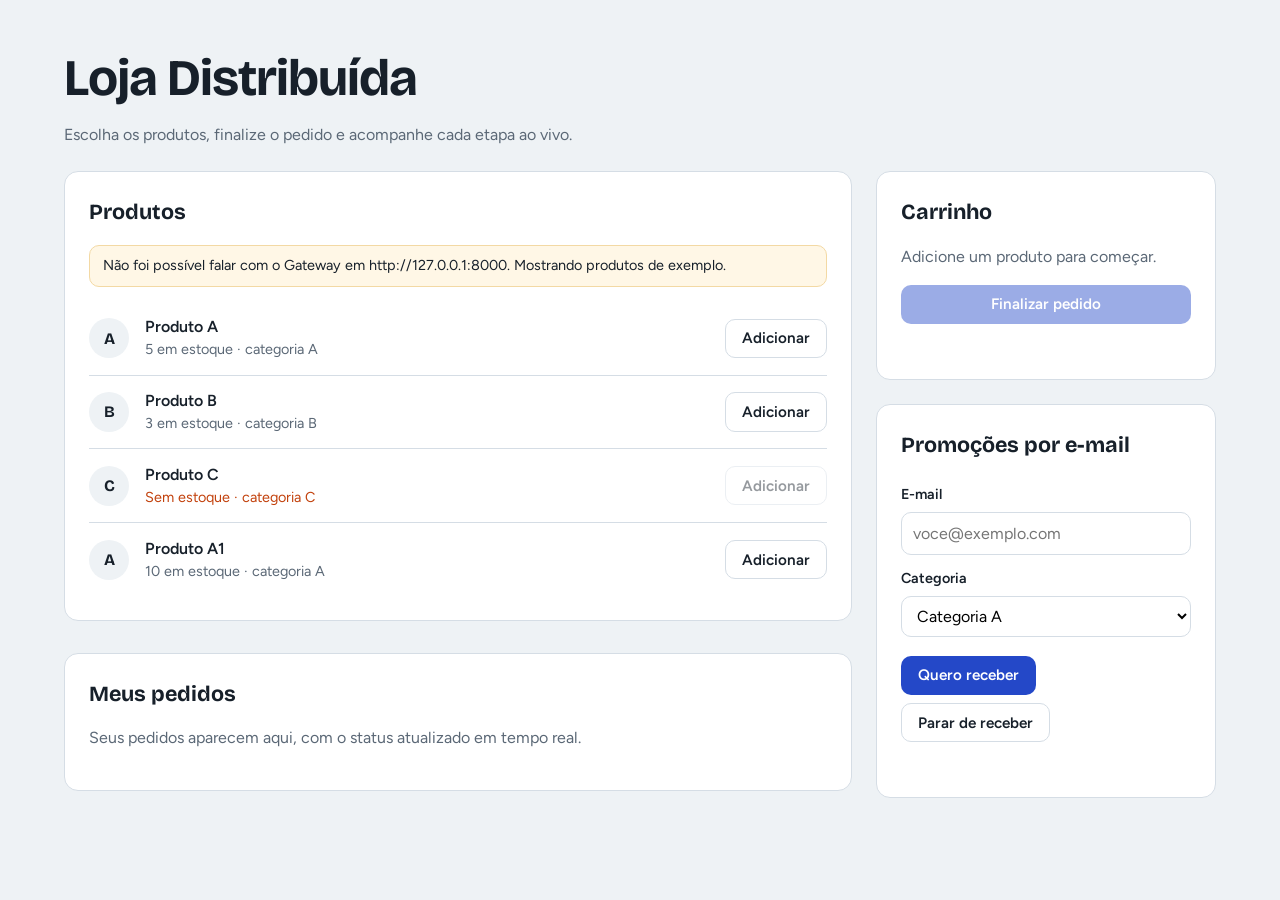
==== trabalho2/src/frontend/index.html @ f9e9c72c "Adiciona MS Promoções com Resend, frontend e corrige conexão/SSE do Gateway" ====
<!DOCTYPE html>
<html lang="pt-BR">
<head>
  <meta charset="UTF-8">
  <meta name="viewport" content="width=device-width, initial-scale=1">
  <title>Loja Distribuída</title>
  <link rel="preconnect" href="https://fonts.googleapis.com">
  <link rel="preconnect" href="https://fonts.gstatic.com" crossorigin>
  <link href="https://fonts.googleapis.com/css2?family=Bricolage+Grotesque:opsz,wght@12..96,500;12..96,700&family=Figtree:wght@400;500;600&display=swap" rel="stylesheet">
  <link rel="stylesheet" href="style.css">
</head>
<body>
  <header class="topo">
    <h1>Loja Distribuída</h1>
    <p>Escolha os produtos, finalize o pedido e acompanhe cada etapa ao vivo.</p>
  </header>

  <main class="layout">
    <!-- Catálogo: GET /produtos -->
    <section class="catalogo" aria-labelledby="titulo-catalogo">
      <h2 id="titulo-catalogo">Produtos</h2>
      <p id="aviso-catalogo" class="aviso" hidden></p>
      <ul id="lista-produtos" class="produtos"></ul>
    </section>

    <aside class="lateral">
      <!-- Carrinho: POST /pedido -->
      <section class="carrinho" aria-labelledby="titulo-carrinho">
        <h2 id="titulo-carrinho">Carrinho</h2>
        <ul id="itens-carrinho" class="itens"></ul>
        <p id="carrinho-vazio" class="vazio">Adicione um produto para começar.</p>
        <button id="botao-finalizar" class="botao principal" disabled>Finalizar pedido</button>
        <p id="msg-carrinho" class="mensagem" role="status"></p>
      </section>

      <!-- Promoções: POST / DELETE /interesse -->
      <section class="promocoes" aria-labelledby="titulo-promocoes">
        <h2 id="titulo-promocoes">Promoções por e-mail</h2>
        <form id="form-interesse">
          <label for="email">E-mail</label>
          <input id="email" type="email" required placeholder="voce@exemplo.com">

          <label for="categoria">Categoria</label>
          <select id="categoria">
            <option value="A">Categoria A</option>
            <option value="B">Categoria B</option>
            <option value="C">Categoria C</option>
            <option value="*">Todas as categorias</option>
          </select>

          <div class="acoes">
            <button type="submit" class="botao principal">Quero receber</button>
            <button type="button" id="botao-cancelar" class="botao secundario">Parar de receber</button>
          </div>
        </form>
        <p id="msg-promocoes" class="mensagem" role="status"></p>
      </section>
    </aside>

    <!-- Acompanhamento: SSE em /pedidos/{id}/status -->
    <section class="pedidos" aria-labelledby="titulo-pedidos">
      <h2 id="titulo-pedidos">Meus pedidos</h2>
      <p id="sem-pedidos" class="vazio">Seus pedidos aparecem aqui, com o status atualizado em tempo real.</p>
      <ol id="lista-pedidos" class="lista-pedidos" aria-live="polite"></ol>
    </section>
  </main>

  <script src="app.js"></script>
</body>
</html>
---- trabalho2/src/frontend/style.css ----
/* ---------- Cores e fontes (tokens) ---------- */
:root {
  --fundo: #eef2f5;
  --papel: #ffffff;
  --tinta: #17202a;
  --suave: #5b6876;
  --linha: #d5dde5;
  --azul: #2448c8;
  --verde: #1e8e5a;
  --vermelho: #c2410c;
  --ambar: #b7791f;

  --titulo: "Bricolage Grotesque", "Segoe UI", system-ui, sans-serif;
  --texto: "Figtree", "Segoe UI", system-ui, sans-serif;
}

* { box-sizing: border-box; }

body {
  margin: 0;
  background: var(--fundo);
  color: var(--tinta);
  font: 400 16px/1.5 var(--texto);
}

h1, h2 { font-family: var(--titulo); margin: 0; }
h2 { font-size: 1.35rem; font-weight: 700; margin-bottom: 1rem; }

/* ---------- Topo ---------- */
.topo {
  padding: 2.5rem 1.5rem 1.5rem;
  max-width: 1200px;
  margin: 0 auto;
}
.topo h1 { font-size: clamp(2rem, 5vw, 3.2rem); font-weight: 700; letter-spacing: -0.02em; }
.topo p { color: var(--suave); margin: 0.4rem 0 0; }

/* ---------- Layout em grade ---------- */
.layout {
  max-width: 1200px;
  margin: 0 auto;
  padding: 0 1.5rem 3rem;
  display: grid;
  grid-template-columns: 1fr 340px;
  grid-template-areas:
    "catalogo lateral"
    "pedidos  lateral";
  gap: 1.5rem;
  align-items: start;
}
.catalogo { grid-area: catalogo; }
.lateral  { grid-area: lateral; display: grid; gap: 1.5rem; position: sticky; top: 1rem; }
.pedidos  { grid-area: pedidos; }

.catalogo, .carrinho, .promocoes, .pedidos {
  background: var(--papel);
  border: 1px solid var(--linha);
  border-radius: 14px;
  padding: 1.5rem;
}

@media (max-width: 820px) {
  .layout {
    grid-template-columns: 1fr;
    grid-template-areas: "catalogo" "lateral" "pedidos";
  }
  .lateral { position: static; }
}

/* ---------- Catálogo ---------- */
.produtos { list-style: none; margin: 0; padding: 0; }
.produto {
  display: grid;
  grid-template-columns: 2.5rem 1fr auto;
  align-items: center;
  gap: 1rem;
  padding: 0.85rem 0;
  border-top: 1px solid var(--linha);
}
.produto:first-child { border-top: none; }
.selo {
  width: 2.5rem; height: 2.5rem;
  display: grid; place-items: center;
  border-radius: 50%;
  background: var(--fundo);
  font: 700 1rem var(--titulo);
}
.produto-nome { font-weight: 600; }
.produto-estoque { color: var(--suave); font-size: 0.9rem; }
.produto-estoque.zerado { color: var(--vermelho); }

/* ---------- Botões ---------- */
.botao {
  font: 600 0.95rem var(--texto);
  border-radius: 10px;
  padding: 0.6rem 1rem;
  cursor: pointer;
  border: 1px solid transparent;
}
.botao.principal { background: var(--azul); color: #fff; }
.botao.principal:hover { background: #1b39a3; }
.botao.secundario { background: transparent; color: var(--tinta); border-color: var(--linha); }
.botao.secundario:hover { border-color: var(--suave); }
.botao:disabled { opacity: 0.45; cursor: not-allowed; }
.botao:focus-visible, input:focus-visible, select:focus-visible {
  outline: 3px solid var(--azul);
  outline-offset: 2px;
}

/* ---------- Carrinho ---------- */
.itens { list-style: none; margin: 0 0 1rem; padding: 0; }
.item {
  display: flex; justify-content: space-between; align-items: center;
  padding: 0.4rem 0;
}
.item button {
  background: none; border: none; color: var(--suave);
  cursor: pointer; font-size: 0.9rem; text-decoration: underline;
}
.carrinho .botao.principal { width: 100%; }

/* ---------- Formulário de promoções ---------- */
form { display: grid; gap: 0.4rem; }
label { font-weight: 600; font-size: 0.9rem; margin-top: 0.4rem; }
input, select {
  font: inherit;
  padding: 0.55rem 0.7rem;
  border: 1px solid var(--linha);
  border-radius: 10px;
  background: var(--papel);
}
.acoes { display: flex; gap: 0.5rem; flex-wrap: wrap; margin-top: 0.8rem; }

/* ---------- Mensagens ---------- */
.vazio { color: var(--suave); margin: 0 0 1rem; }
.aviso {
  background: #fff7e6; border: 1px solid #f3d9a4;
  border-radius: 10px; padding: 0.6rem 0.8rem; font-size: 0.9rem;
}
.mensagem { min-height: 1.5em; margin: 0.6rem 0 0; font-size: 0.9rem; }
.mensagem.ok { color: var(--verde); }
.mensagem.erro { color: var(--vermelho); }

/* ---------- Pedidos: a trilha de status ---------- */
.lista-pedidos { list-style: none; margin: 0; padding: 0; display: grid; gap: 1rem; }
.pedido { border-top: 1px solid var(--linha); padding-top: 1rem; }
.pedido:first-child { border-top: none; padding-top: 0; }
.pedido-topo { display: flex; justify-content: space-between; align-items: baseline; gap: 1rem; flex-wrap: wrap; }
.pedido-titulo { font: 700 1.1rem var(--titulo); }
.pedido-itens { color: var(--suave); font-size: 0.9rem; }

.trilha {
  list-style: none; margin: 1rem 0 0; padding: 0;
  display: grid; grid-template-columns: repeat(3, 1fr);
  position: relative;
}
.etapa { position: relative; padding-top: 1.6rem; text-align: center; }
/* a linha que liga as bolinhas */
.etapa::before {
  content: ""; position: absolute; top: 0.55rem; left: -50%; width: 100%;
  height: 3px; background: var(--linha); z-index: 0;
}
.etapa:first-child::before { display: none; }
/* a bolinha */
.etapa::after {
  content: ""; position: absolute; top: 0; left: 50%; transform: translateX(-50%);
  width: 1.25rem; height: 1.25rem; border-radius: 50%;
  background: var(--papel); border: 3px solid var(--linha); z-index: 1;
  transition: background 0.3s, border-color 0.3s;
}
.etapa-nome { display: block; font-weight: 600; font-size: 0.9rem; }
.etapa-status { display: block; color: var(--suave); font-size: 0.85rem; }

.etapa.ok::after { background: var(--verde); border-color: var(--verde); }
.etapa.ok::before { background: var(--verde); }
.etapa.ok .etapa-status { color: var(--verde); }

.etapa.erro::after { background: var(--vermelho); border-color: var(--vermelho); }
.etapa.erro .etapa-status { color: var(--vermelho); }

.etapa.andamento::after { border-color: var(--ambar); animation: pulsar 1.2s ease-in-out infinite; }
.etapa.andamento .etapa-status { color: var(--ambar); }

@keyframes pulsar { 50% { box-shadow: 0 0 0 6px rgba(183, 121, 31, 0.2); } }

.pagar { margin-top: 1rem; }

@media (prefers-reduced-motion: reduce) {
  .etapa::after { transition: none; }
  .etapa.andamento::after { animation: none; }
}
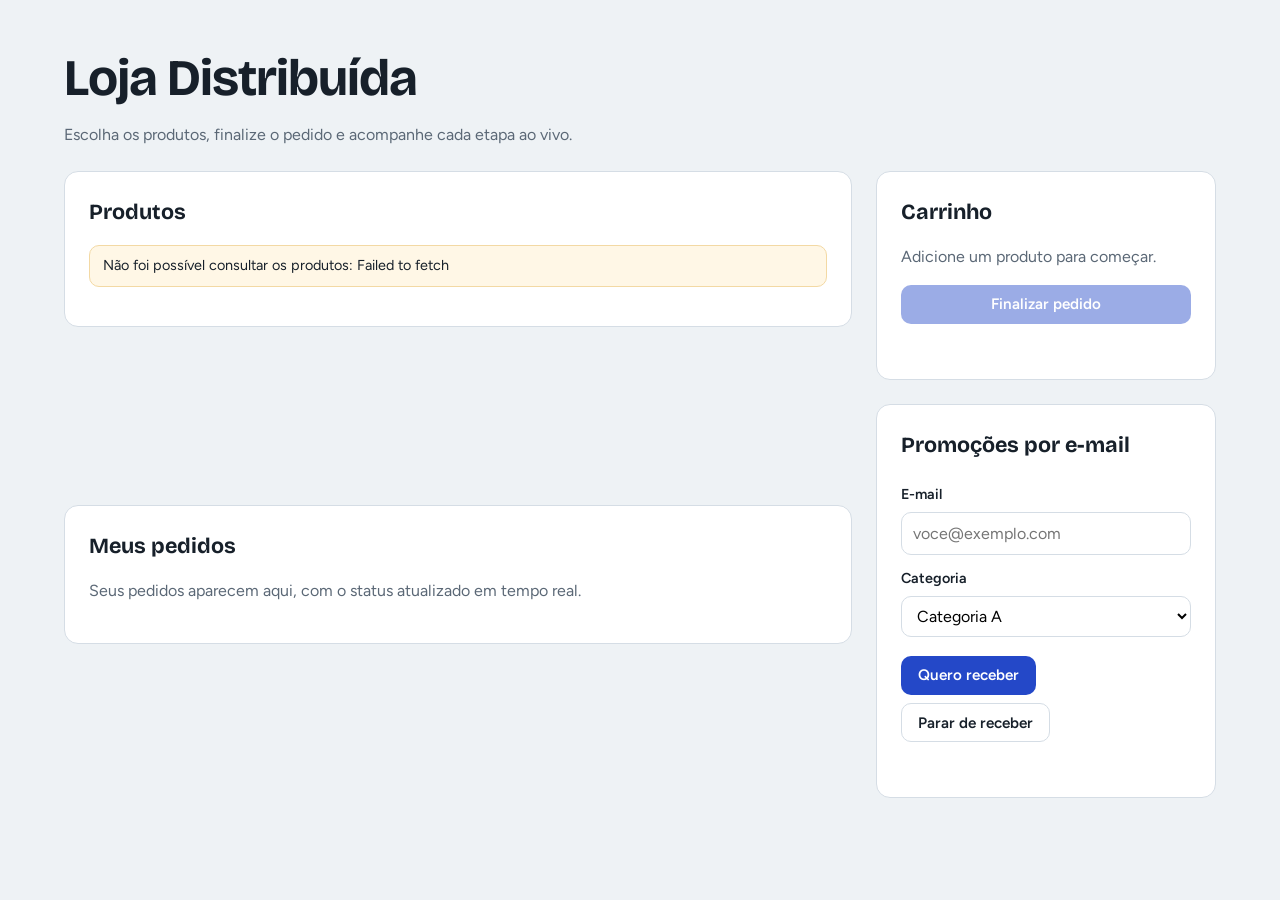
==== commit 64858007: "Pagamento e Estoque concluídos Acho que agora está pronto" ====
--- a/trabalho2/src/frontend/index.html
+++ b/trabalho2/src/frontend/index.html
@@ -65,6 +65,6 @@
     </section>
   </main>
 
-  <script src="app.js"></script>
+  <script src="app.js?v=order-actions-2"></script>
 </body>
 </html>
--- a/trabalho2/src/frontend/style.css
+++ b/trabalho2/src/frontend/style.css
@@ -185,6 +185,58 @@
 
 .pagar { margin-top: 1rem; }
 
+/* ---------- Checkout de pagamento ---------- */
+.checkout-topo { max-width: 760px; padding-bottom: 1.25rem; }
+.checkout-marca {
+  color: var(--azul) !important;
+  font: 700 0.9rem var(--titulo);
+}
+.checkout-layout {
+  max-width: 760px;
+  margin: 0 auto;
+  padding: 0 1.5rem 3rem;
+}
+.checkout-painel {
+  background: var(--papel);
+  border: 1px solid var(--linha);
+  border-radius: 14px;
+  padding: 1.5rem;
+}
+.checkout-resumo {
+  display: flex;
+  align-items: center;
+  justify-content: space-between;
+  gap: 1.5rem;
+  padding-bottom: 1.25rem;
+  border-bottom: 1px solid var(--linha);
+}
+.checkout-resumo h2 { margin: 0 0 0.25rem; }
+.checkout-id { margin: 0; color: var(--suave); font-size: 1.1rem; }
+.checkout-status-area { display: grid; gap: 0.35rem; justify-items: start; }
+.checkout-legenda { color: var(--suave); font-size: 0.85rem; }
+.checkout-status {
+  display: inline-block;
+  border: 1px solid var(--ambar);
+  border-radius: 999px;
+  padding: 0.2rem 0.65rem;
+  color: var(--ambar);
+  font-size: 0.8rem;
+  font-weight: 700;
+}
+.checkout-status.aprovado { color: var(--verde); border-color: var(--verde); }
+.checkout-status.recusado { color: var(--vermelho); border-color: var(--vermelho); }
+.checkout-acoes { display: flex; gap: 0.75rem; flex-wrap: wrap; margin-top: 1.25rem; }
+.checkout-recusar { color: var(--vermelho) !important; }
+
+@media (max-width: 520px) {
+  .checkout-topo { padding: 1.5rem 1rem 1rem; }
+  .checkout-layout { padding: 0 1rem 2rem; }
+  .checkout-painel { padding: 1.1rem; }
+  .checkout-resumo { align-items: flex-start; flex-direction: column; gap: 1rem; }
+  .checkout-acoes { display: grid; }
+  .checkout-acoes .botao { width: 100%; }
+}
+
 @media (prefers-reduced-motion: reduce) {
   .etapa::after { transition: none; }
   .etapa.andamento::after { animation: none; }
